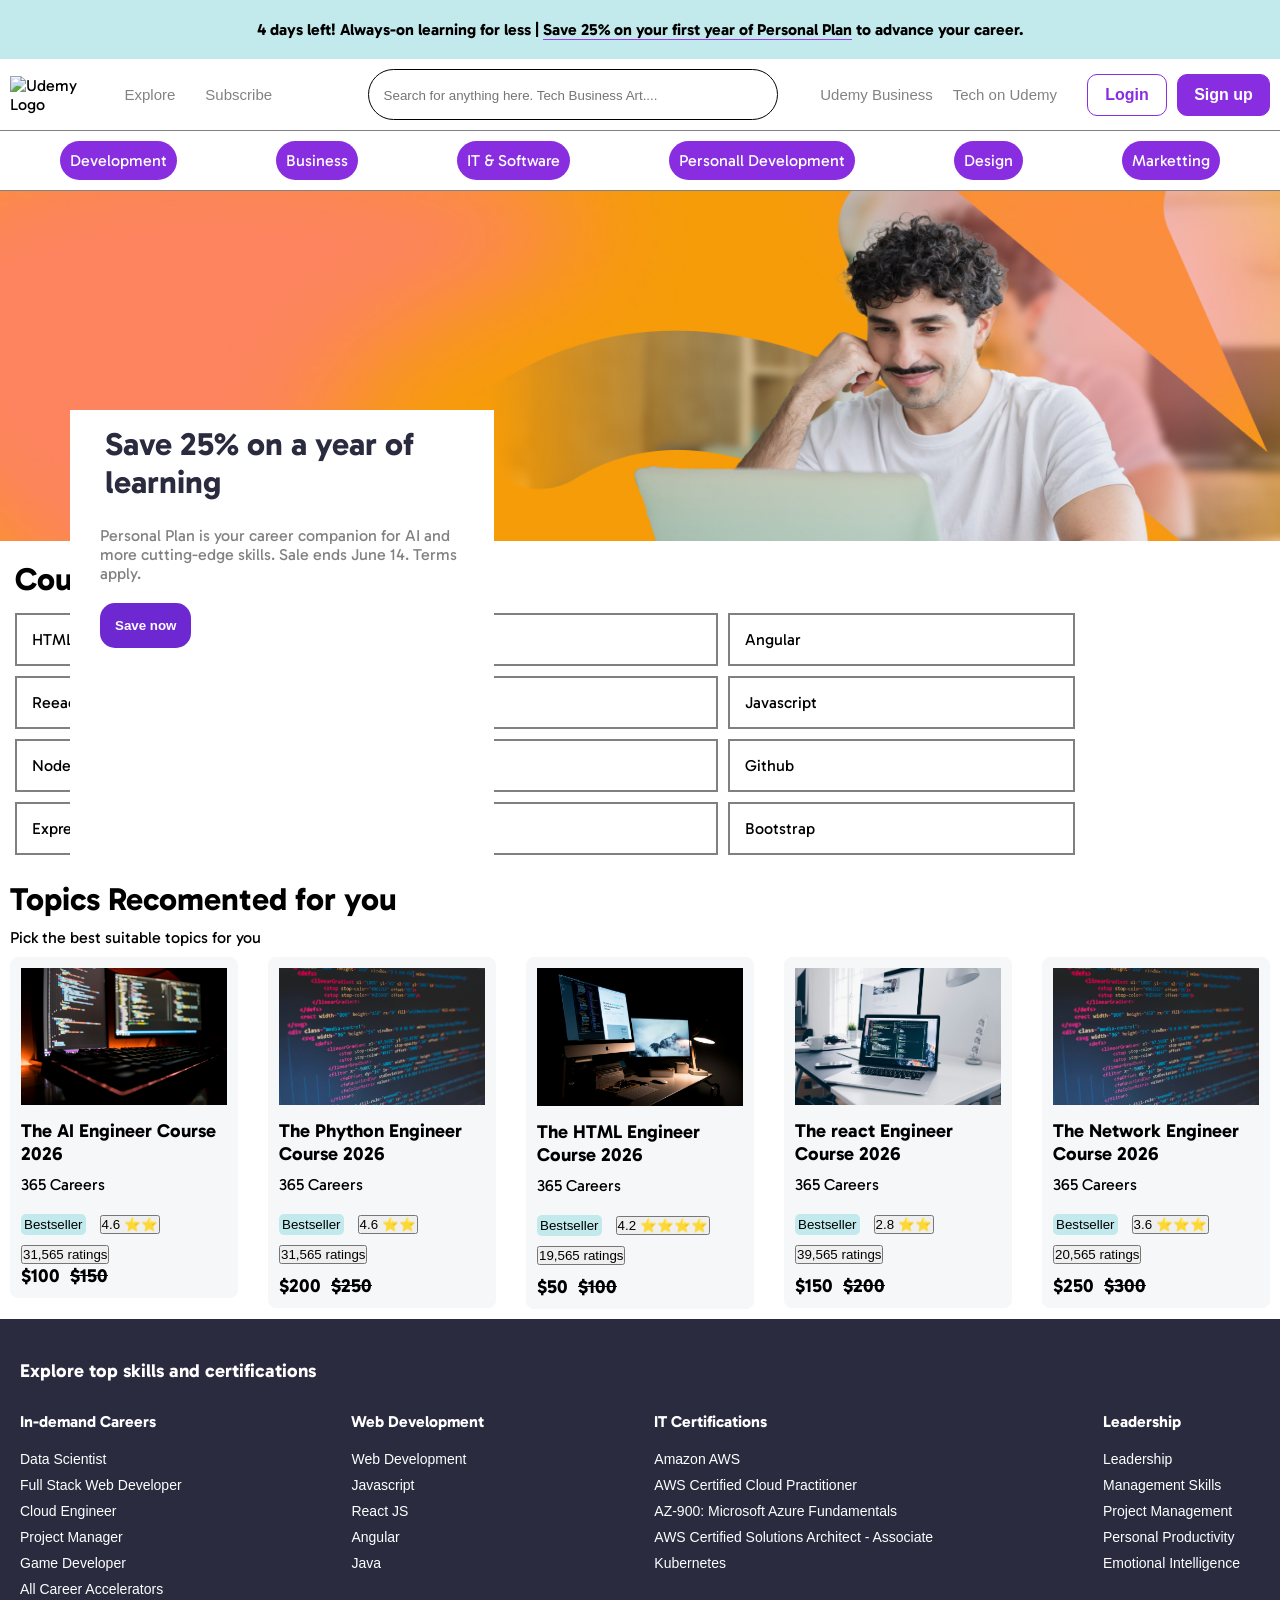
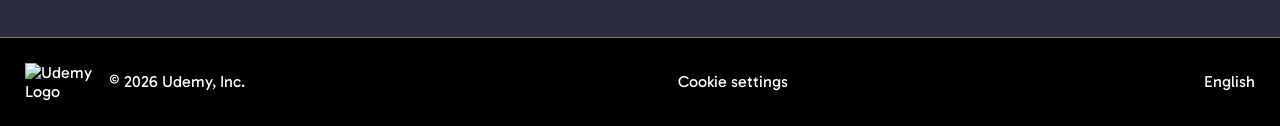
==== index.html @ b5eadf2c "moved html to root folder" ====
<!DOCTYPE html>
<html lang="en">

<head>
    <meta charset="UTF-8">
    <meta name="viewport" content="width=device-width, initial-scale=1.0">
    <title>Udemy Clone 1</title>

    <!-- Internal style sheet reference -->
    <link rel="stylesheet" href="./CSS/styles.css">

    <!-- Font-awesome reference  -->
    <link rel="stylesheet" href="https://cdnjs.cloudflare.com/ajax/libs/font-awesome/7.0.1/css/all.min.css">

    <!-- Image reference -->
    <link rel="icon" type="image/png" href="./Images/">
    <link rel="icon" type="image/jpg" href="./Images/">


    <!-- Google font reference -->
    <link rel="preconnect" href="https://fonts.googleapis.com">
    <link rel="preconnect" href="https://fonts.gstatic.com" crossorigin>
    <link href="https://fonts.googleapis.com/css2?family=Gabarito:wght@400..900&display=swap" rel="stylesheet">


</head>

<body>
    <!-- Offer Section  Start-->
    <div class="offer-section">
        <h4>4 days left! Always-on learning for less | <span class="offer-section__1">Save 25% on your first year of
                Personal Plan</span> to advance your career.</h4>
    </div>
    <!-- Offer Section  End-->

    <!-- Navbar Start -->
    <div class="navbar">
        <div class="navbar__title">

            <img class="navbar__title__1"
                src=" https://frontends.udemycdn.com/frontends-homepage/staticx/udemy/images/v7/logo-udemy.svg"
                alt="Udemy Logo">
            <button class="navbar__menu1__1 navbar__menu__common">Explore</button>
            <button class="navbar__menu1__2 navbar__menu__common">Subscribe</button>

        </div>

        <div class="navbar__search">
            <i class="fa-solid fa-magnifying-glass"></i>
            <input placeholder="Search for anything here. Tech Business Art....">
        </div>

        <div class="navbar__menu2">
            <button class="navbar__menu2__1 navbar__menu__common">Udemy Business</button>
            <button class="navbar__menu2__2 navbar__menu__common">Tech on Udemy</button>
            <i class="fa fa-shopping-cart cart-shopping__1"></i>
            <button class="navbar__menu3__1">Login</button>
            <button class="navbar__menu3__2">Sign up</button>
        </div>
    </div>
    <!-- NavBar End -->

    <!-- Categories Start -->
    <div class="categoties">
        <p>Development</p>
        <p>Business</p>
        <p>IT & Software</p>
        <p>Personall Development</p>
        <p>Design</p>
        <p>Marketting</p>

    </div>
    <!-- Categories End -->


    <!-- Image Start -->
    <div class="sale-image">
        <img src="./Images/Home-Screen-Image.jpg" alt="Home screen Sale Image">
        <div class="sale-image__1">
            <h1>Save 25% on a year of learning</h1>
            <p>Personal Plan is your career companion for AI and more cutting-edge skills. Sale ends June 14. Terms
                apply.</p>
            <button>Save now</button>
        </div>
    </div>
    <!-- Image End -->

    <!-- Courses -->
    <div class="topics">
        <h1>Courses for you</h1>
        <div class="topics_category">
            <p>HTML</p>
            <p>CSS</p>
            <p>Angular</p>
            <p>Reeact JS</p>
            <p>Mongodb</p>
            <p>Javascript</p>
            <p>Node js</p>
            <p>Typescript</p>
            <p>Github</p>
            <p>Express js</p>
            <p>Docker</p>
            <p>Bootstrap</p>
        </div>
    </div>
    <!-- Course card start -->
    <div class="recommented">
        <h1>Topics Recomented for you</h1>
        <p>Pick the best suitable topics for you</p>
        <div class="recommented-container">
            <div class="course-card">
                <img src="./Images/Co-img1.jpg" alt="AI Engineeer">
                <h3 class="pad-10">The AI Engineer Course 2026</h2>
                    <p class="pad-10">365 Careers</p>
                    <div class="pad-10">
                        <span><button class="course-card__1">Bestseller</button></span>
                        <span class="pad-left-10"><button>4.6 ⭐⭐</button></span>
                        <span><button class="mar-10">31,565 ratings</button></span>
                    </div>
                    <h3>$100<del class="pad-left-10">$150</del></h3>
            </div>

            <div class="course-card">
                <img src="./Images/Co-img6.jpg" alt="AI Engineeer">
                <h3 class="pad-10">The Phython Engineer Course 2026</h2>
                    <p class="pad-10">365 Careers</p>
                    <div class="pad-10">
                        <span><button class="course-card__1">Bestseller</button></span>
                        <span class="pad-left-10"><button>4.6 ⭐⭐</button></span>
                        <span><button class="mar-10">31,565 ratings</button></span>
                    </div>
                    <h3 class="pad-10">$200<del class="pad-left-10">$250</del></h3>
            </div>

            <div class="course-card">
                <img src="./Images/Co-img3.jpg" alt="AI Engineeer">
                <h3 class="pad-10">The HTML Engineer Course 2026</h2>
                    <p class="pad-10">365 Careers</p>
                    <div class="pad-10">
                        <span><button class="course-card__1">Bestseller</button></span>
                        <span class="pad-left-10"><button>4.2 ⭐⭐⭐⭐</button></span>
                        <span><button class="mar-10">19,565 ratings</button></span>
                    </div>
                    <h3 class="pad-10">$50<del class="pad-left-10">$100</del></h3>
            </div>

            <div class="course-card">
                <img src="./Images/Co-img4.jpg" alt="AI Engineeer">
                <h3 class="pad-10">The react Engineer Course 2026</h2>
                    <p class="pad-10">365 Careers</p>
                    <div class="pad-10">
                        <span><button class="course-card__1">Bestseller</button></span>
                        <span class="pad-left-10"><button>2.8 ⭐⭐</button></span>
                        <span><button class="mar-10">39,565 ratings</button></span>
                    </div>
                    <h3 class="pad-10">$150<del class="pad-left-10">$200</del></h3>
            </div>

            <div class="course-card">
                <img src="./Images/Co-img6.jpg" alt="AI Engineeer">
                <h3 class="pad-10">The Network Engineer Course 2026</h2>
                    <p class="pad-10">365 Careers</p>
                    <div class="pad-10">
                        <span><button class="course-card__1">Bestseller</button></span>
                        <span class="pad-left-10"><button>3.6 ⭐⭐⭐</button></span>
                        <span><button class="mar-10">20,565 ratings</button></span>
                    </div>
                    <h3 class="pad-10">$250<del class="pad-left-10">$300</del></h3>
            </div>

        </div>
    </div>
    <!-- Course card End -->

    <!-- Explore top skill start -->

    <div class="explore-option">
        <h3>Explore top skills and certifications</h3>
        <div class="skill">
            <div class="skill__1">
                <h4>In-demand Careers</h4>
                <div>Data Scientist</div>
                <div>Full Stack Web Developer</div>
                <div>Cloud Engineer</div>
                <div>Project Manager</div>
                <div>Game Developer</div>
                <div>All Career Accelerators</div>
            </div>
            <div class="skill__1">
                <h4>Web Development</h4>
                <div>Web Development</div>
                <div>Javascript</div>
                <div>React JS</div>
                <div>Angular</div>
                <div>Java</div>
            </div>
            <div class="skill__1">
                <h4>IT Certifications</h4>
                <div>Amazon AWS</div>
                <div>AWS Certified Cloud Practitioner</div>
                <div>AZ-900: Microsoft Azure Fundamentals</div>
                <div>AWS Certified Solutions Architect - Associate</div>
                <div>Kubernetes</div>
            </div>
            <div class="skill__1">
                <h4>Leadership</h4>
                <div>Leadership</div>
                <div>Management Skills</div>
                <div>Project Management</div>
                <div>Personal Productivity</div>
                <div>Emotional Intelligence</div>
            </div>

        </div>

    </div>

    <!-- Explore top skill end -->


    <!-- Footer start -->
    <div class="footer">
        <div class="footer_1">

            <img class="footer_1_img"
                src=" https://frontends.udemycdn.com/frontends-homepage/staticx/udemy/images/v7/logo-udemy-inverted.svg"
                alt="Udemy Logo">
            <p class="footer_1_copy"> &copy; 2026 Udemy, Inc.</p>


        </div>

        <div>
            <p class="footer-2">Cookie settings</p>
        </div>

        <div class="footer_3">
            <i class="fa-solid fa-globe"></i>
            <p class="pad-left-10">English</p>
        </div>
    </div>
    <!-- Footer End -->

</body>

</html>
---- CSS/styles.css ----
* {
    margin: 0;
    padding: 0;
}

body {
    font-family: "Gabarito", sans-serif;
}

.offer-section {
    display: flex;
    flex-direction: row;
    justify-content: center;
    background-color: #C2E9EB;
    align-items: center;
}

.offer-section h4 {
    padding: 20px;
}

.offer-section__1 {
    border-bottom: 1px solid #A435F0;
    cursor: pointer;
}

.navbar {
    padding: 10px;
    display: flex;
    justify-content: space-between;
    align-items: center;
    border-bottom: 1px solid grey;
    gap: 10px;
}

.navbar__title {
    display: flex;
    align-items: center;
    gap: 20px;
    width: 25%;
}

.navbar__title__1 {
    width: 30%;
    height: 40%;
    cursor: pointer;
}

.navbar__menu1__1,
.navbar__menu2__1 {
    margin-right: 10px;
}

.navbar__menu__common {
    border: none;
    background-color: white;
    color: #828282;
    cursor: pointer;
    font-size: 15px;
}

.navbar__menu2 {
    display: flex;
    justify-content: space-between;
    flex-direction: row;
    align-items: center;
    gap: 10px;
}

.navbar__menu1__1:hover,
.navbar__menu1__2:hover,
.navbar__menu2__1:hover,
.navbar__menu2__2:hover,
.fa-shopping-cart:hover {
    color: #A435F0;
}

.navbar__menu2__1 {
    gap: 20px;

}

.cart-shopping__1 {
    color: gray;
    cursor: pointer;
    padding-left: 10px;

}

.navbar__menu3__1:hover {
    background-color: whitesmoke;
}

.navbar__menu3__2:hover {
    background-color: #A435F0;
}

.navbar__menu3__1 {
    padding: 8px;
    font-size: 16px;
    font-weight: 600;
    color: #892DE1;
    border: 1px solid #892DE1;
    border-radius: 10px;
    background-color: white;
    width: 80px;
    cursor: pointer;
    height: 42px;
}

.navbar__menu3__2 {
    padding: 8px;
    font-size: 16px;
    font-weight: 600;
    color: white;
    border: 1px solid #892DE1;
    border-radius: 10px;
    background-color: #892DE1;
    width: 93px;
    cursor: pointer;
    height: 42px;
}

.navbar__search {
    padding: 15px;
    border: solid 1px black;
    border-radius: 30px;
    width: 30%;
}

.navbar__search input {
    border: none;
    width: 85%;
}

.navbar__search input:focus {
    outline: none;
}

.navbar__search i {
    color: grey;
}

.categoties {
    padding: 10px;
    display: flex;
    justify-content: space-around;
    align-items: center;
    border-bottom: 1px solid grey;

}

.categoties p {
    color: white;
    border-radius: 20px;
    background-color: #892DE1;
    padding: 10px;
    cursor: pointer;
}
.categoties p:hover{
background-color: #A435F0;
}
.sale-image {
    position: realtive;
}

.sale-image img {
    width: 100%;
    height: 350px;
}

.sale-image__1 {
    position: absolute;
    bottom:40PX;
    left: 70px;
    background-color: white;
    padding-left: 20px;
    padding-right: 20px;
    width: 30%;
    height: 50%;
}
.sale-image__1  h1{
    color: #2A2B3F;
    padding:15px;
}

.sale-image__1  p{
     color: #828282;
    padding:10px;
    margin-bottom: 10px;;
}
.sale-image div button {
    background-color: #6D28D2;
    color: white;
    border-radius: 15px;
    padding: 15px;
    margin-left: 10px;
    border: none;
    font-weight: 800;

}

.sale-image div button:hover {
    background-color: #A435F0
}

.topics{
    margin:15px;
}

.topics_category{
    display:flex;
    gap:10px;
    flex-wrap: wrap;
    margin-top: 15px;

}
.topics_category p{
padding: 15px;
border: 2px solid grey;
flex-basis: 25%;    
}
.recommented{
    padding: 10px;
  }

.recommented-container{
display:flex;
flex-wrap: wrap;
justify-content: space-around;
gap:30px;
}

.recommented p{
    padding-top:10px;
    padding-bottom:10px;
}

.course-card{
    width: 20%;
    height: 30%;
    flex-basis: 15%;
    flex-grow: 1;
    background-color: #F6F7F9;
    border: 1px solid #F6F7F9;
    border-radius: 8px;
    padding:10px;
    cursor: pointer;
}
.course-card:hover{
background-color: #d3d3d3;
}
.course-card img{
    width: 100%;
    height: 50%;
}
.pad-10{
    padding-top:10px;
}
.mar-10{
    margin-top:10px;
}
.pad-left-10{
    padding-left:10px;
}
.course-card__1{
    background-color: #C2E9EB;
    color:black;
    padding: 3px;
    border-radius:5px ;
    border: none;
}
.footer{
    padding: 25px;
    display: flex;
    justify-content: space-between;
    align-items: center;
    border-top: 1px solid grey;
    gap: 10px;
    color:white;
    background-color:black;
}
.footer_1 {
    display:flex;
    align-items: center;
    gap: 10px;
    width:20%;  
}

.footer_1_img{
    width: 30%;
    height: 30%;
    cursor: pointer;
}
.footer-2{
cursor: pointer;
}
.footer-2:hover{
    border-bottom: 2px solid white;
}
.footer_3{
    display: flex;
   cursor: pointer;
   align-items: center;
}
.explore-option{
    background-color: #2A2B3F;
    padding: 20px;
   border-top: white;
   color:white;

}

.explore-option h3{
    padding-bottom: 10px;
    padding-top:20px;
}
.skill{
    display: flex;
    justify-content: space-between;
    padding-right: 20px;
    padding-bottom: 20px;
    padding-top: 20px;
    
}
.skill__1{
    display: flex;
   flex-direction: column;
}
.skill__1 h4{
    padding-bottom: 10px;
}

.skill__1 div{
    padding-top: 10px;
    font-size: 14px;
    font-family: Arial, Helvetica, sans-serif;
    display: block; 
    width: fit-content;
}
.skill__1 div:hover{
    border-bottom: 1px solid white;
    cursor: pointer;  
}
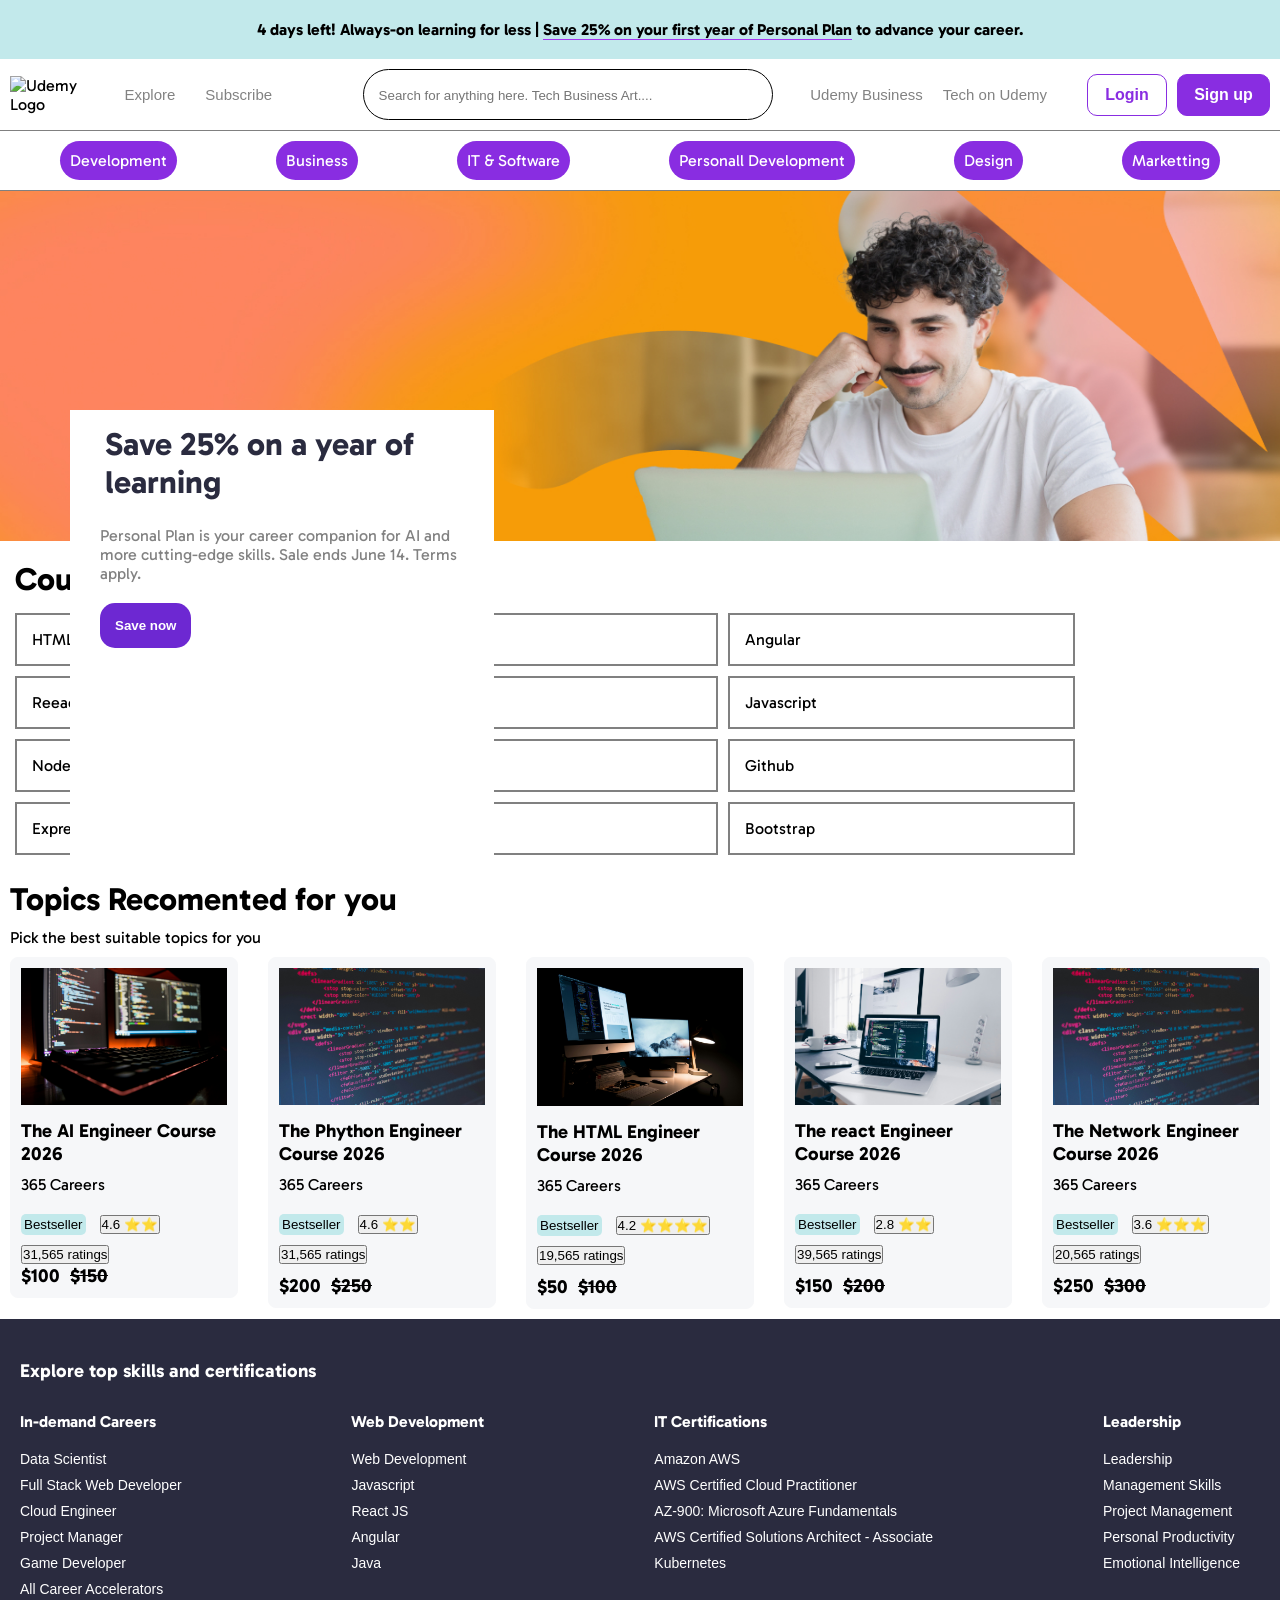
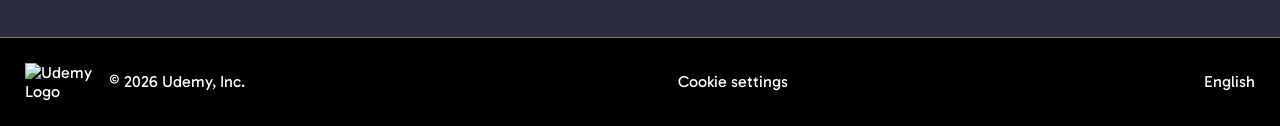
==== commit 9d515253: "position updated" ====
--- a/index.html
+++ b/index.html
@@ -52,7 +52,12 @@
 
         <div class="navbar__menu2">
             <button class="navbar__menu2__1 navbar__menu__common">Udemy Business</button>
-            <button class="navbar__menu2__2 navbar__menu__common">Tech on Udemy</button>
+            <div class="navbar__menu2">
+                <button class="navbar__menu2__2 navbar__menu__common">Tech on Udemy</button>
+                <div class="purchase-popup">
+                    <p class="purchase-popup___1">You did not purchase anything yet</p>
+                </div>
+            </div>
             <i class="fa fa-shopping-cart cart-shopping__1"></i>
             <button class="navbar__menu3__1">Login</button>
             <button class="navbar__menu3__2">Sign up</button>
--- a/CSS/styles.css
+++ b/CSS/styles.css
@@ -31,6 +31,10 @@
     align-items: center;
     border-bottom: 1px solid grey;
     gap: 10px;
+    position: sticky;
+    top:0;
+    background-color: white;
+    z-index: 1;
 }
 
 .navbar__title {
@@ -75,6 +79,25 @@
     color: #A435F0;
 }
 
+/* Udemy popup */
+
+.purchase-popup{
+position: relative;
+}
+.purchase-popup___1{
+position: absolute;
+background-color: white;
+border:1px solid black;
+width:100px;
+padding:15px;
+right:0;
+top:20px;
+display: none;
+}
+
+.navbar__menu2:hover .purchase-popup___1{
+    display: block;
+}
 .navbar__menu2__1 {
     gap: 20px;
 
@@ -131,6 +154,7 @@
 .navbar__search input {
     border: none;
     width: 85%;
+    background-color: transparent;
 }
 
 .navbar__search input:focus {
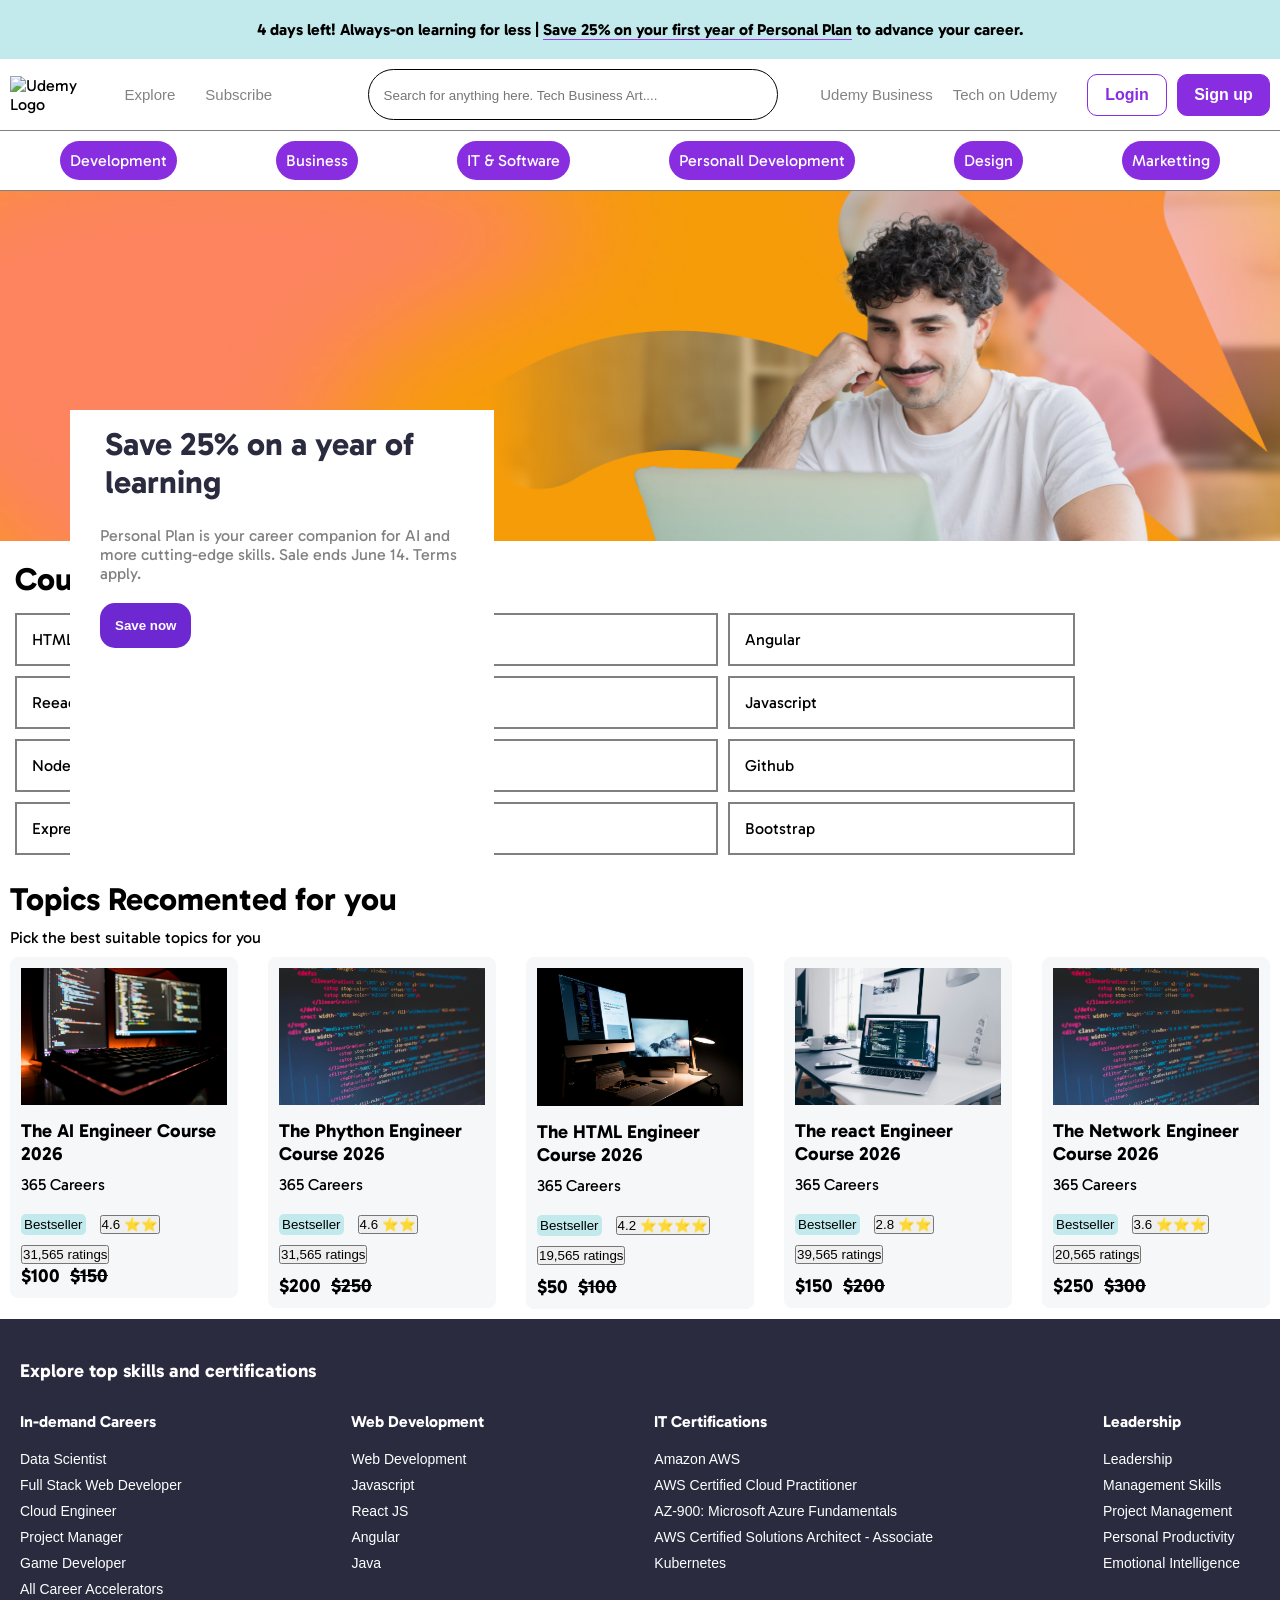
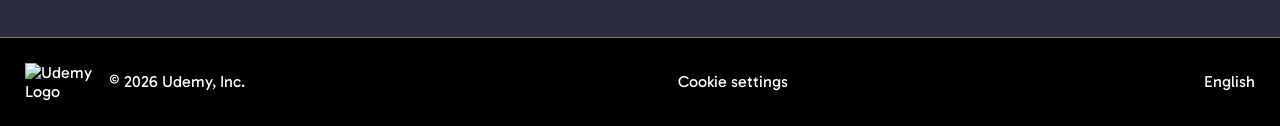
==== commit c6f0c8c3: "nav bar popup issue fix" ====
--- a/index.html
+++ b/index.html
@@ -52,7 +52,7 @@
 
         <div class="navbar__menu2">
             <button class="navbar__menu2__1 navbar__menu__common">Udemy Business</button>
-            <div class="navbar__menu2">
+            <div class="navbar-Udemy-tech">
                 <button class="navbar__menu2__2 navbar__menu__common">Tech on Udemy</button>
                 <div class="purchase-popup">
                     <p class="purchase-popup___1">You did not purchase anything yet</p>
--- a/CSS/styles.css
+++ b/CSS/styles.css
@@ -95,7 +95,7 @@
 display: none;
 }
 
-.navbar__menu2:hover .purchase-popup___1{
+.navbar-Udemy-tech:hover .purchase-popup___1{
     display: block;
 }
 .navbar__menu2__1 {
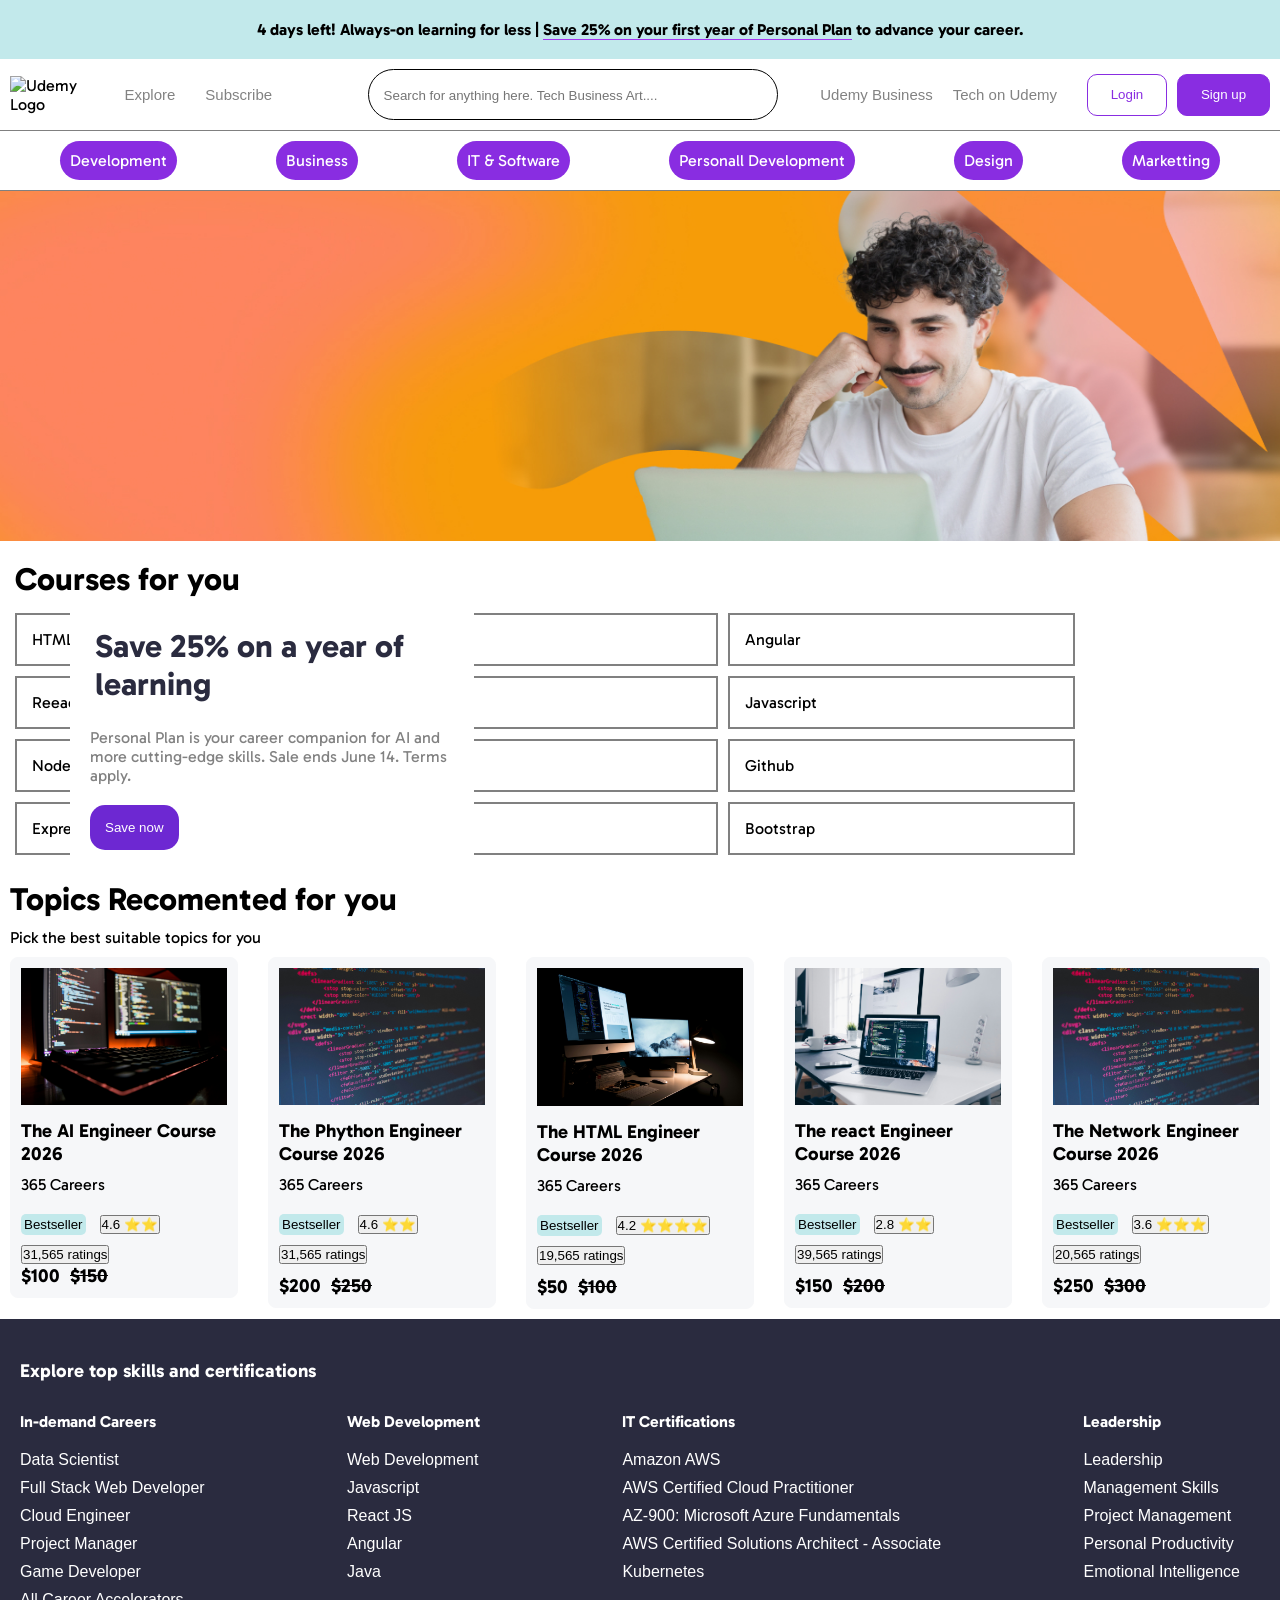
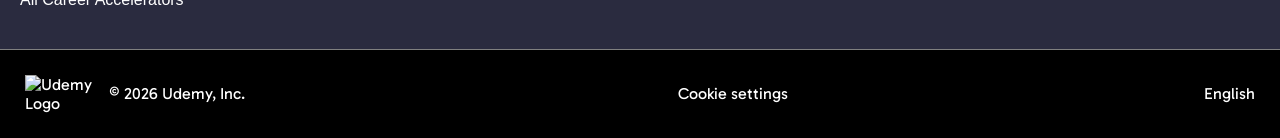
==== commit af21c26f: "media query added" ====
--- a/index.html
+++ b/index.html
@@ -4,7 +4,7 @@
 <head>
     <meta charset="UTF-8">
     <meta name="viewport" content="width=device-width, initial-scale=1.0">
-    <title>Udemy Clone 1</title>
+    <title>Udemy Clone Project</title>
 
     <!-- Internal style sheet reference -->
     <link rel="stylesheet" href="./CSS/styles.css">
@@ -40,8 +40,8 @@
             <img class="navbar__title__1"
                 src=" https://frontends.udemycdn.com/frontends-homepage/staticx/udemy/images/v7/logo-udemy.svg"
                 alt="Udemy Logo">
-            <button class="navbar__menu1__1 navbar__menu__common">Explore</button>
-            <button class="navbar__menu1__2 navbar__menu__common">Subscribe</button>
+            <button class="navbar__menu1__1 navbar__menu__common navbar__menu1__3">Explore</button>
+            <button class="navbar__menu1__2 navbar__menu__common navbar__menu1__3">Subscribe</button>
 
         </div>
 
--- a/CSS/styles.css
+++ b/CSS/styles.css
@@ -5,6 +5,7 @@
 
 body {
     font-family: "Gabarito", sans-serif;
+    font-size: 16px;
 }
 
 .offer-section {
@@ -32,7 +33,7 @@
     border-bottom: 1px solid grey;
     gap: 10px;
     position: sticky;
-    top:0;
+    top: 0;
     background-color: white;
     z-index: 1;
 }
@@ -81,23 +82,25 @@
 
 /* Udemy popup */
 
-.purchase-popup{
-position: relative;
-}
-.purchase-popup___1{
-position: absolute;
-background-color: white;
-border:1px solid black;
-width:100px;
-padding:15px;
-right:0;
-top:20px;
-display: none;
-}
-
-.navbar-Udemy-tech:hover .purchase-popup___1{
+.purchase-popup {
+    position: relative;
+}
+
+.purchase-popup___1 {
+    position: absolute;
+    background-color: white;
+    border: 1px solid black;
+    width: 100px;
+    padding: 15px;
+    right: 0;
+    top: 20px;
+    display: none;
+}
+
+.navbar-Udemy-tech:hover .purchase-popup___1 {
     display: block;
 }
+
 .navbar__menu2__1 {
     gap: 20px;
 
@@ -120,8 +123,8 @@
 
 .navbar__menu3__1 {
     padding: 8px;
-    font-size: 16px;
-    font-weight: 600;
+    /* font-size: 16px; */
+    /* font-weight: 600; */
     color: #892DE1;
     border: 1px solid #892DE1;
     border-radius: 10px;
@@ -133,8 +136,8 @@
 
 .navbar__menu3__2 {
     padding: 8px;
-    font-size: 16px;
-    font-weight: 600;
+    /* font-size: 16px; */
+    /* font-weight: 600; */
     color: white;
     border: 1px solid #892DE1;
     border-radius: 10px;
@@ -181,9 +184,12 @@
     padding: 10px;
     cursor: pointer;
 }
-.categoties p:hover{
-background-color: #A435F0;
-}
+
+.categoties p:hover {
+    transition: 1s;
+    background-color: #F9922D;
+}
+
 .sale-image {
     position: realtive;
 }
@@ -195,24 +201,42 @@
 
 .sale-image__1 {
     position: absolute;
-    bottom:40PX;
+    bottom: 40PX;
     left: 70px;
     background-color: white;
-    padding-left: 20px;
-    padding-right: 20px;
+    padding: 10px;
     width: 30%;
-    height: 50%;
-}
-.sale-image__1  h1{
+    height: auto;
+    animation-name: sale-zoom;
+    animation-duration: 3s;
+    opacity: 0;
+    animation-fill-mode: forwards;
+}
+
+@keyframes sale-zoom {
+    0% {
+        transform: scale(0);
+        opacity: 0;
+    }
+
+    100% {
+        transform: scale(1);
+        opacity: 1;
+    }
+}
+
+.sale-image__1 h1 {
     color: #2A2B3F;
-    padding:15px;
-}
-
-.sale-image__1  p{
-     color: #828282;
-    padding:10px;
-    margin-bottom: 10px;;
-}
+    padding: 15px;
+}
+
+.sale-image__1 p {
+    color: #828282;
+    padding: 10px;
+    margin-bottom: 10px;
+    ;
+}
+
 .sale-image div button {
     background-color: #6D28D2;
     color: white;
@@ -220,7 +244,7 @@
     padding: 15px;
     margin-left: 10px;
     border: none;
-    font-weight: 800;
+    /* font-weight: 800; */
 
 }
 
@@ -228,39 +252,41 @@
     background-color: #A435F0
 }
 
-.topics{
-    margin:15px;
-}
-
-.topics_category{
-    display:flex;
-    gap:10px;
+.topics {
+    margin: 15px;
+}
+
+.topics_category {
+    display: flex;
+    gap: 10px;
     flex-wrap: wrap;
     margin-top: 15px;
 
 }
-.topics_category p{
-padding: 15px;
-border: 2px solid grey;
-flex-basis: 25%;    
-}
-.recommented{
-    padding: 10px;
-  }
-
-.recommented-container{
-display:flex;
-flex-wrap: wrap;
-justify-content: space-around;
-gap:30px;
-}
-
-.recommented p{
-    padding-top:10px;
-    padding-bottom:10px;
-}
-
-.course-card{
+
+.topics_category p {
+    padding: 15px;
+    border: 2px solid grey;
+    flex-basis: 25%;
+}
+
+.recommented {
+    padding: 10px;
+}
+
+.recommented-container {
+    display: flex;
+    flex-wrap: wrap;
+    justify-content: space-around;
+    gap: 30px;
+}
+
+.recommented p {
+    padding-top: 10px;
+    padding-bottom: 10px;
+}
+
+.course-card {
     width: 20%;
     height: 30%;
     flex-basis: 15%;
@@ -268,101 +294,153 @@
     background-color: #F6F7F9;
     border: 1px solid #F6F7F9;
     border-radius: 8px;
-    padding:10px;
-    cursor: pointer;
-}
-.course-card:hover{
-background-color: #d3d3d3;
-}
-.course-card img{
+    padding: 10px;
+    cursor: pointer;
+}
+
+.course-card:hover {
+    background-color: #d3d3d3;
+}
+
+.course-card img {
     width: 100%;
     height: 50%;
 }
-.pad-10{
-    padding-top:10px;
-}
-.mar-10{
-    margin-top:10px;
-}
-.pad-left-10{
-    padding-left:10px;
-}
-.course-card__1{
+
+.pad-10 {
+    padding-top: 10px;
+}
+
+.mar-10 {
+    margin-top: 10px;
+}
+
+.pad-left-10 {
+    padding-left: 10px;
+}
+
+.course-card__1 {
     background-color: #C2E9EB;
-    color:black;
+    color: black;
     padding: 3px;
-    border-radius:5px ;
+    border-radius: 5px;
     border: none;
 }
-.footer{
+
+.footer {
     padding: 25px;
     display: flex;
     justify-content: space-between;
     align-items: center;
     border-top: 1px solid grey;
     gap: 10px;
-    color:white;
-    background-color:black;
-}
+    color: white;
+    background-color: black;
+}
+
 .footer_1 {
-    display:flex;
+    display: flex;
     align-items: center;
     gap: 10px;
-    width:20%;  
-}
-
-.footer_1_img{
+    width: 20%;
+}
+
+.footer_1_img {
     width: 30%;
     height: 30%;
     cursor: pointer;
 }
-.footer-2{
-cursor: pointer;
-}
-.footer-2:hover{
+
+.footer-2 {
+    cursor: pointer;
+}
+
+.footer-2:hover {
     border-bottom: 2px solid white;
 }
-.footer_3{
-    display: flex;
-   cursor: pointer;
-   align-items: center;
-}
-.explore-option{
+
+.footer_3 {
+    display: flex;
+    cursor: pointer;
+    align-items: center;
+}
+
+.explore-option {
     background-color: #2A2B3F;
     padding: 20px;
-   border-top: white;
-   color:white;
-
-}
-
-.explore-option h3{
+    border-top: white;
+    color: white;
+
+}
+
+.explore-option h3 {
     padding-bottom: 10px;
-    padding-top:20px;
-}
-.skill{
+    padding-top: 20px;
+}
+
+.skill {
     display: flex;
     justify-content: space-between;
     padding-right: 20px;
     padding-bottom: 20px;
     padding-top: 20px;
-    
-}
-.skill__1{
-    display: flex;
-   flex-direction: column;
-}
-.skill__1 h4{
+
+}
+
+.skill__1 {
+    display: flex;
+    flex-direction: column;
+}
+
+.skill__1 h4 {
     padding-bottom: 10px;
 }
 
-.skill__1 div{
+.skill__1 div {
     padding-top: 10px;
-    font-size: 14px;
+    /* font-size: 14px; */
     font-family: Arial, Helvetica, sans-serif;
-    display: block; 
+    display: block;
     width: fit-content;
 }
-.skill__1 div:hover{
+
+.skill__1 div:hover {
     border-bottom: 1px solid white;
-    cursor: pointer;  
+    cursor: pointer;
+}
+
+
+@media screen and (max-width: 800px) {
+    body {
+        font-size: 10px;
+    }
+
+    .container {
+        flex-direction: column;
+    }
+
+    .navbar__search input {
+        width: 50%;
+    }
+
+    .navbar__menu__common {
+        font-size: 10px;
+    }
+
+    .sale-image img {
+        width: 100%;
+        height: 350px;
+
+    }
+
+    .navbar__search .navbar__title__1 {
+        width: 100%;
+    }
+
+}
+
+@media screen and (max-width:1000px) {
+    .navbar__menu1__3 {
+        display: none;
+    }
 }
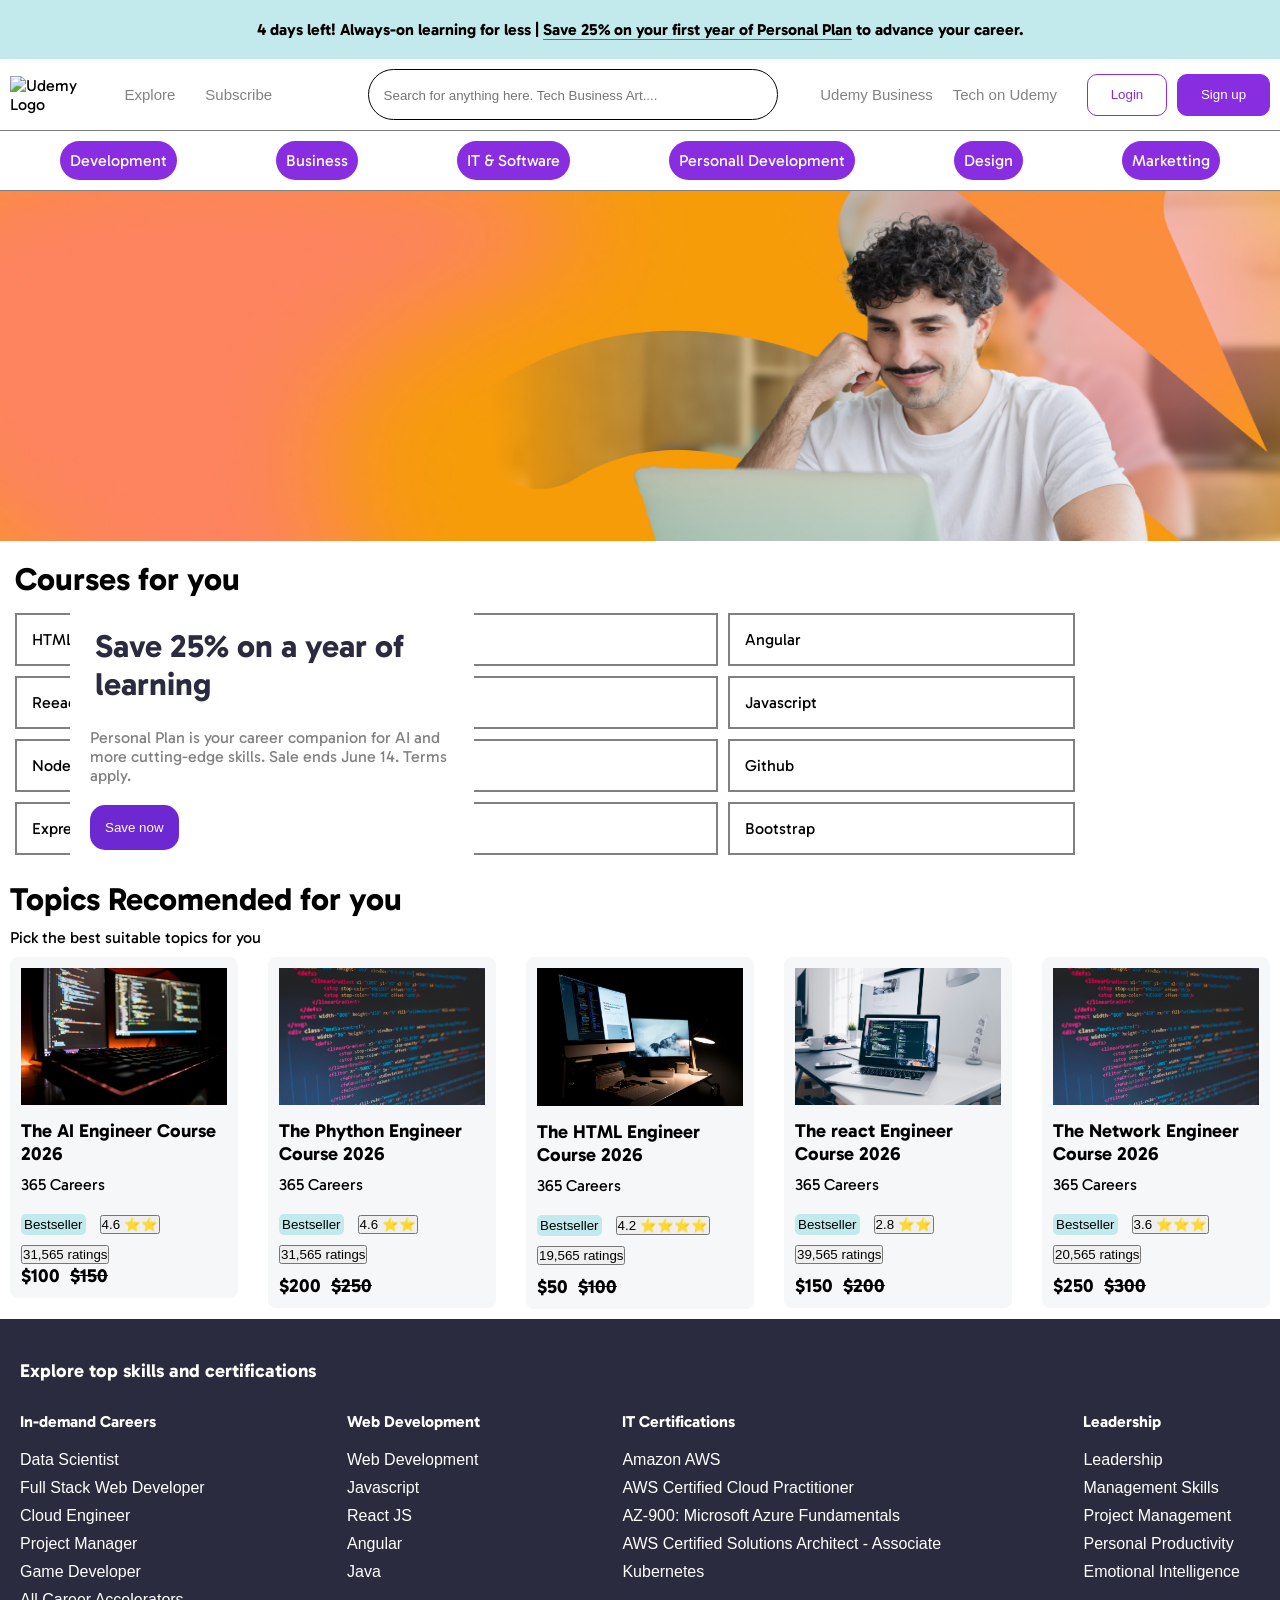
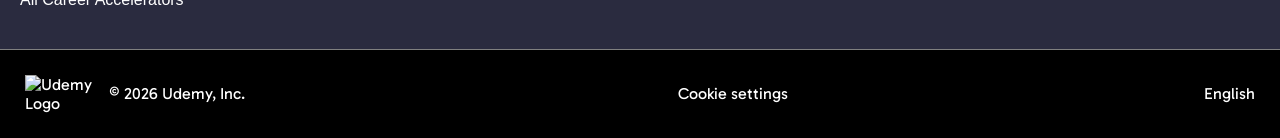
==== commit 0013f7ab: "XS device issue fix" ====
--- a/index.html
+++ b/index.html
@@ -51,9 +51,9 @@
         </div>
 
         <div class="navbar__menu2">
-            <button class="navbar__menu2__1 navbar__menu__common">Udemy Business</button>
+            <button class="navbar__menu2__1 navbar__menu__common navbar__menu2-option">Udemy Business</button>
             <div class="navbar-Udemy-tech">
-                <button class="navbar__menu2__2 navbar__menu__common">Tech on Udemy</button>
+                <button class="navbar__menu2__2 navbar__menu__common navbar__menu2-option">Tech on Udemy</button>
                 <div class="purchase-popup">
                     <p class="purchase-popup___1">You did not purchase anything yet</p>
                 </div>
@@ -110,7 +110,7 @@
     </div>
     <!-- Course card start -->
     <div class="recommented">
-        <h1>Topics Recomented for you</h1>
+        <h1>Topics Recomended for you</h1>
         <p>Pick the best suitable topics for you</p>
         <div class="recommented-container">
             <div class="course-card">
--- a/CSS/styles.css
+++ b/CSS/styles.css
@@ -123,8 +123,6 @@
 
 .navbar__menu3__1 {
     padding: 8px;
-    /* font-size: 16px; */
-    /* font-weight: 600; */
     color: #892DE1;
     border: 1px solid #892DE1;
     border-radius: 10px;
@@ -136,8 +134,6 @@
 
 .navbar__menu3__2 {
     padding: 8px;
-    /* font-size: 16px; */
-    /* font-weight: 600; */
     color: white;
     border: 1px solid #892DE1;
     border-radius: 10px;
@@ -244,7 +240,6 @@
     padding: 15px;
     margin-left: 10px;
     border: none;
-    /* font-weight: 800; */
 
 }
 
@@ -398,7 +393,6 @@
 
 .skill__1 div {
     padding-top: 10px;
-    /* font-size: 14px; */
     font-family: Arial, Helvetica, sans-serif;
     display: block;
     width: fit-content;
@@ -443,4 +437,44 @@
     .navbar__menu1__3 {
         display: none;
     }
+}
+
+@media screen and (max-width:500px) {
+    .navbar__search .navbar__title__1 {
+        width: 100%;
+    }
+
+    .course-card {
+        flex-basis: 35%;
+    }
+
+    .skill {
+        padding-right: 5px;
+    }
+
+    .sale-image {
+        position: relative;
+    }
+
+    .navbar__menu2-option {
+        display: none;
+    }
+
+    .navbar__title__1 {
+        width: 80%;
+    }
+
+    .skill {
+        flex-wrap: wrap;
+    }
+
+    .skill__1 {
+        flex-basis: 15%;
+        flex-grow: 0;
+    }
+
+    .skill__1 div:hover {
+        border-bottom: none;
+
+    }
 }
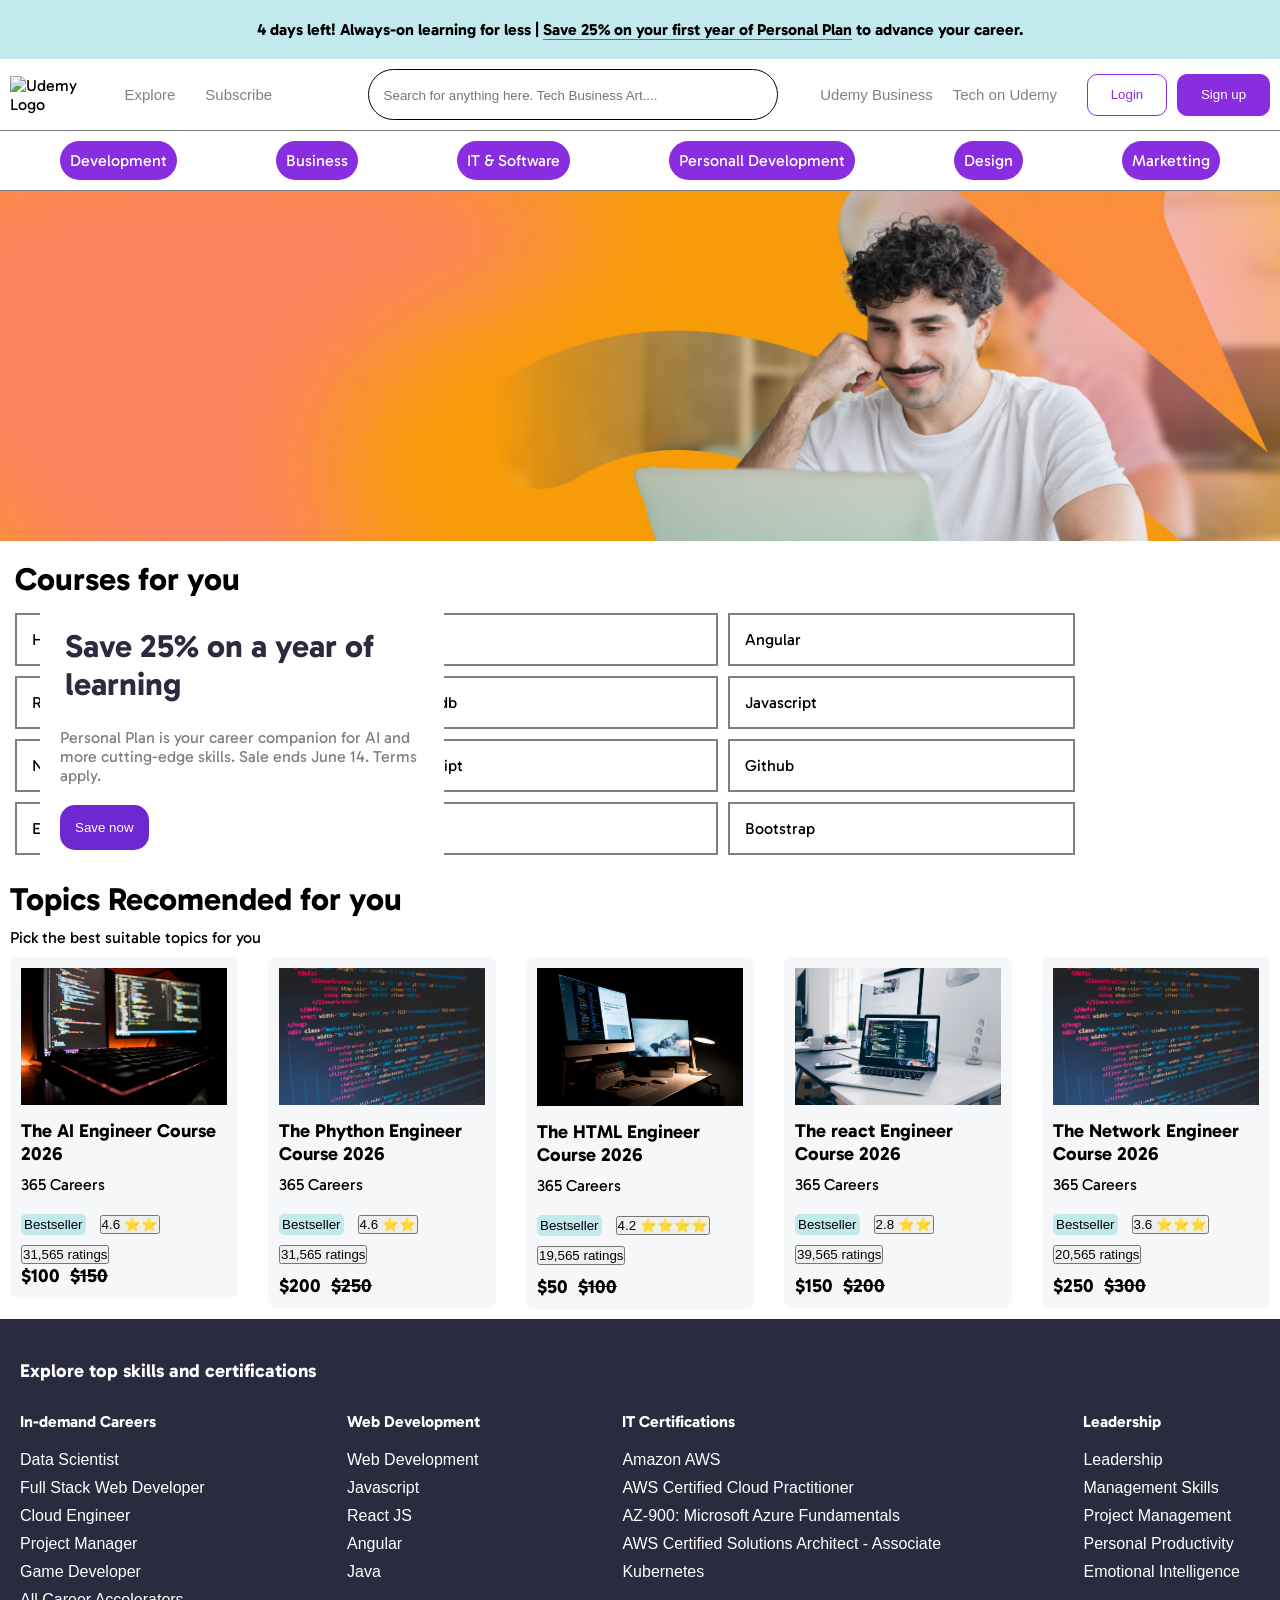
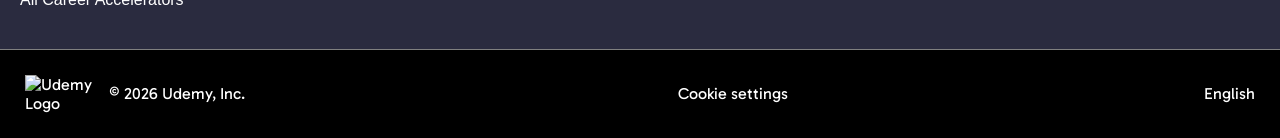
==== commit b731c80c: "XS-nav bar added" ====
--- a/index.html
+++ b/index.html
@@ -58,9 +58,10 @@
                     <p class="purchase-popup___1">You did not purchase anything yet</p>
                 </div>
             </div>
-            <i class="fa fa-shopping-cart cart-shopping__1"></i>
-            <button class="navbar__menu3__1">Login</button>
-            <button class="navbar__menu3__2">Sign up</button>
+            <div class="navbar__menu2-option"><i class="fa fa-shopping-cart cart-shopping__1"></i></div>
+            <button class="navbar__menu3__1 navbar__menu2-option">Login</button>
+            <button class="navbar__menu3__2 navbar__menu2-option">Sign up</button>
+            <div class="navbar__menu2__bars"><i class="fa fa-solid fa-bars"></i></div>
         </div>
     </div>
     <!-- NavBar End -->
--- a/CSS/styles.css
+++ b/CSS/styles.css
@@ -54,6 +54,10 @@
 .navbar__menu1__1,
 .navbar__menu2__1 {
     margin-right: 10px;
+}
+
+.navbar__menu2__bars {
+    display: none;
 }
 
 .navbar__menu__common {
@@ -198,7 +202,7 @@
 .sale-image__1 {
     position: absolute;
     bottom: 40PX;
-    left: 70px;
+    left: 40px;
     background-color: white;
     padding: 10px;
     width: 30%;
@@ -440,7 +444,7 @@
 }
 
 @media screen and (max-width:500px) {
-    .navbar__search .navbar__title__1 {
+    .navbar__title__1 {
         width: 100%;
     }
 
@@ -477,4 +481,12 @@
         border-bottom: none;
 
     }
+
+    .navbar__search {
+        width: 60%;
+    }
+
+    .navbar__menu2__bars {
+        display: block;
+    }
 }
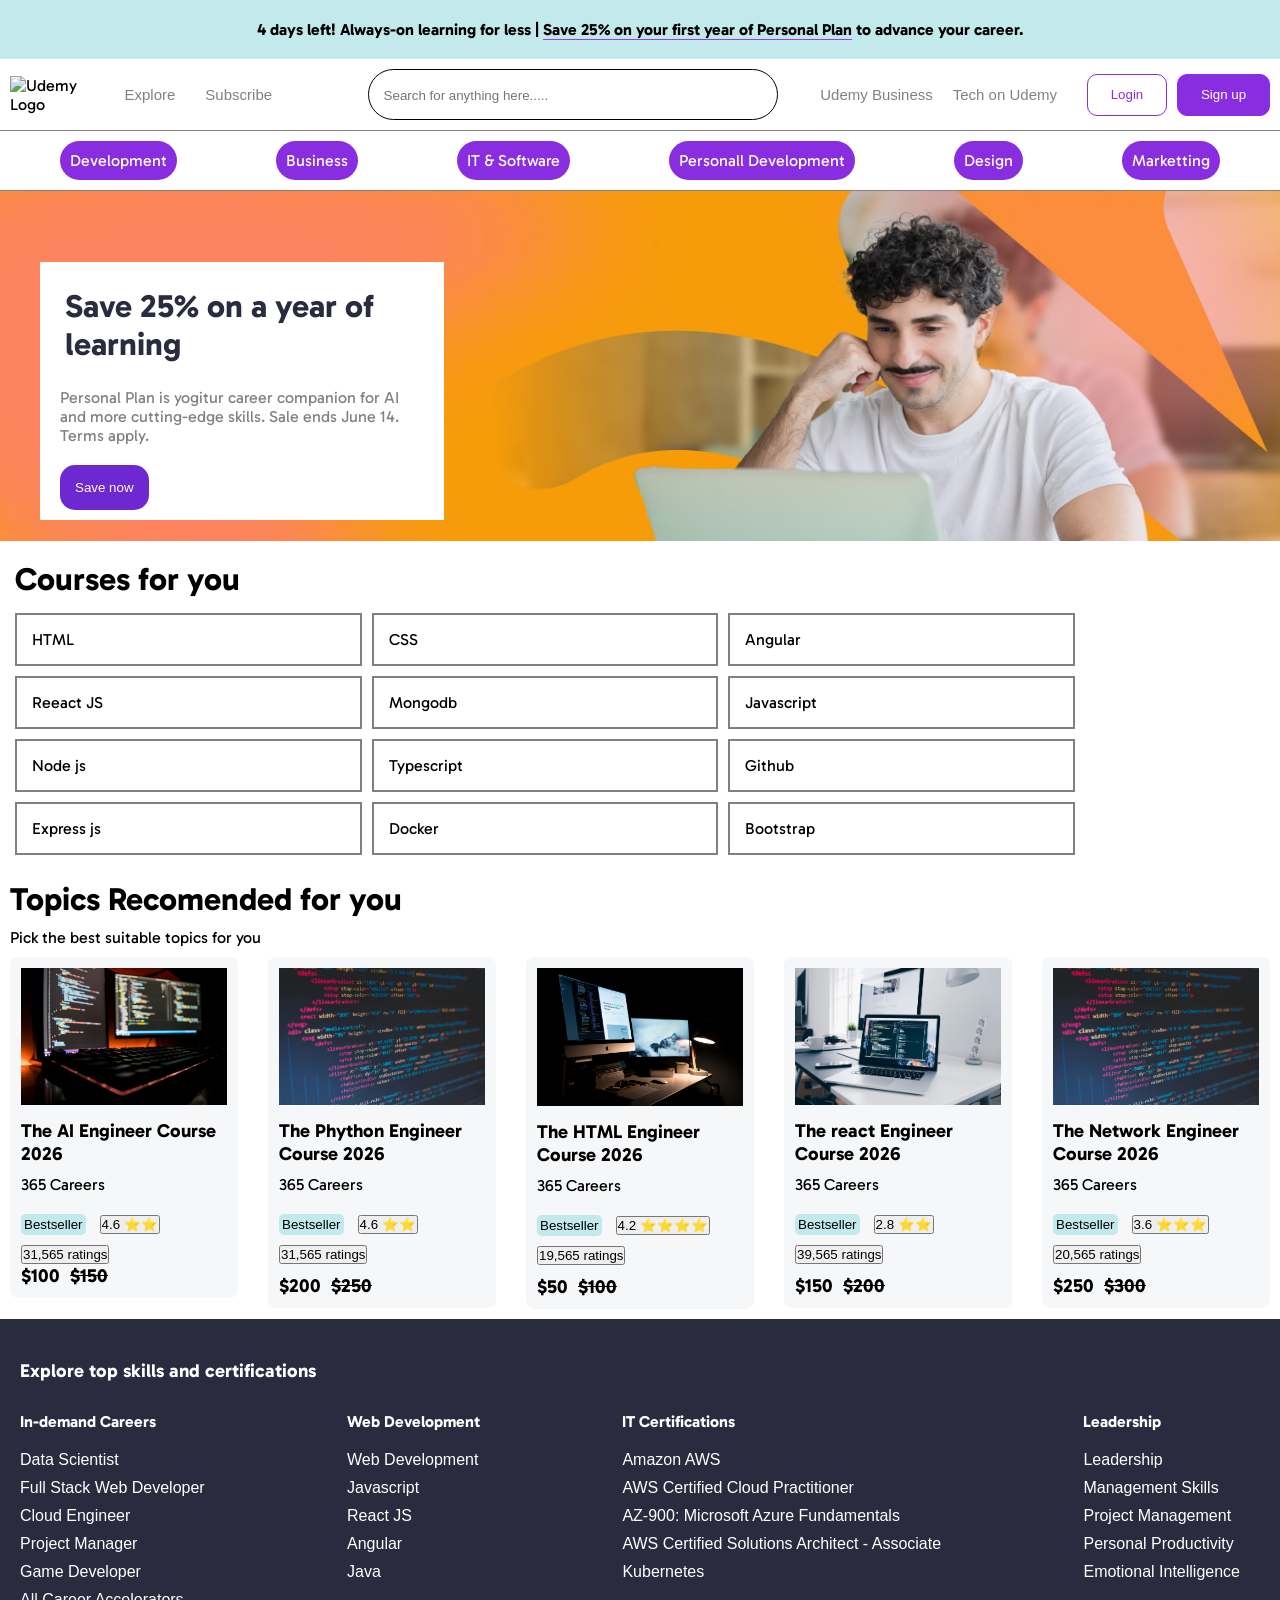
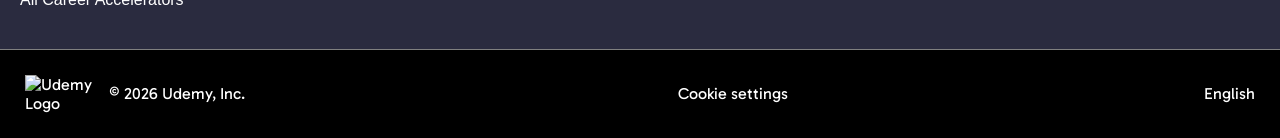
==== commit 81c5630e: "XS issue fix" ====
--- a/index.html
+++ b/index.html
@@ -47,20 +47,20 @@
 
         <div class="navbar__search">
             <i class="fa-solid fa-magnifying-glass"></i>
-            <input placeholder="Search for anything here. Tech Business Art....">
+            <input placeholder="Search for anything here.....">
         </div>
 
         <div class="navbar__menu2">
-            <button class="navbar__menu2__1 navbar__menu__common navbar__menu2-option">Udemy Business</button>
+            <button class="navbar__menu2__1 navbar__menu__common navbar__menu1__3">Udemy Business</button>
             <div class="navbar-Udemy-tech">
-                <button class="navbar__menu2__2 navbar__menu__common navbar__menu2-option">Tech on Udemy</button>
+                <button class="navbar__menu2__2 navbar__menu__common navbar__menu1__3">Tech on Udemy</button>
                 <div class="purchase-popup">
                     <p class="purchase-popup___1">You did not purchase anything yet</p>
                 </div>
             </div>
-            <div class="navbar__menu2-option"><i class="fa fa-shopping-cart cart-shopping__1"></i></div>
-            <button class="navbar__menu3__1 navbar__menu2-option">Login</button>
-            <button class="navbar__menu3__2 navbar__menu2-option">Sign up</button>
+            <div class="navbar__menu1__3"><i class="fa fa-shopping-cart cart-shopping__1"></i></div>
+            <button class="navbar__menu3__1 navbar__menu1__3">Login</button>
+            <button class="navbar__menu3__2 navbar__menu1__3">Sign up</button>
             <div class="navbar__menu2__bars"><i class="fa fa-solid fa-bars"></i></div>
         </div>
     </div>
@@ -84,7 +84,7 @@
         <img src="./Images/Home-Screen-Image.jpg" alt="Home screen Sale Image">
         <div class="sale-image__1">
             <h1>Save 25% on a year of learning</h1>
-            <p>Personal Plan is your career companion for AI and more cutting-edge skills. Sale ends June 14. Terms
+            <p>Personal Plan is yogitur career companion for AI and more cutting-edge skills. Sale ends June 14. Terms
                 apply.</p>
             <button>Save now</button>
         </div>
--- a/CSS/styles.css
+++ b/CSS/styles.css
@@ -407,7 +407,6 @@
     cursor: pointer;
 }
 
-
 @media screen and (max-width: 800px) {
     body {
         font-size: 10px;
@@ -418,7 +417,7 @@
     }
 
     .navbar__search input {
-        width: 50%;
+        width: 80%;
     }
 
     .navbar__menu__common {
@@ -434,13 +433,24 @@
     .navbar__search .navbar__title__1 {
         width: 100%;
     }
-
 }
 
 @media screen and (max-width:1000px) {
     .navbar__menu1__3 {
         display: none;
     }
+
+    .navbar__search input {
+        width: 80%;
+    }
+
+    .navbar__search {
+        width: 100%;
+    }
+
+    .navbar__menu2__bars {
+        display: block;
+    }
 }
 
 @media screen and (max-width:500px) {
@@ -460,10 +470,6 @@
         position: relative;
     }
 
-    .navbar__menu2-option {
-        display: none;
-    }
-
     .navbar__title__1 {
         width: 80%;
     }
@@ -485,8 +491,15 @@
     .navbar__search {
         width: 60%;
     }
-
-    .navbar__menu2__bars {
-        display: block;
+}
+
+@media screen and (min-width:800px) {
+    .sale-image {
+        position: relative;
+    }
+
+    .sale-image__1 {
+        position: absolute;
+        bottom: 25PX;
     }
 }
